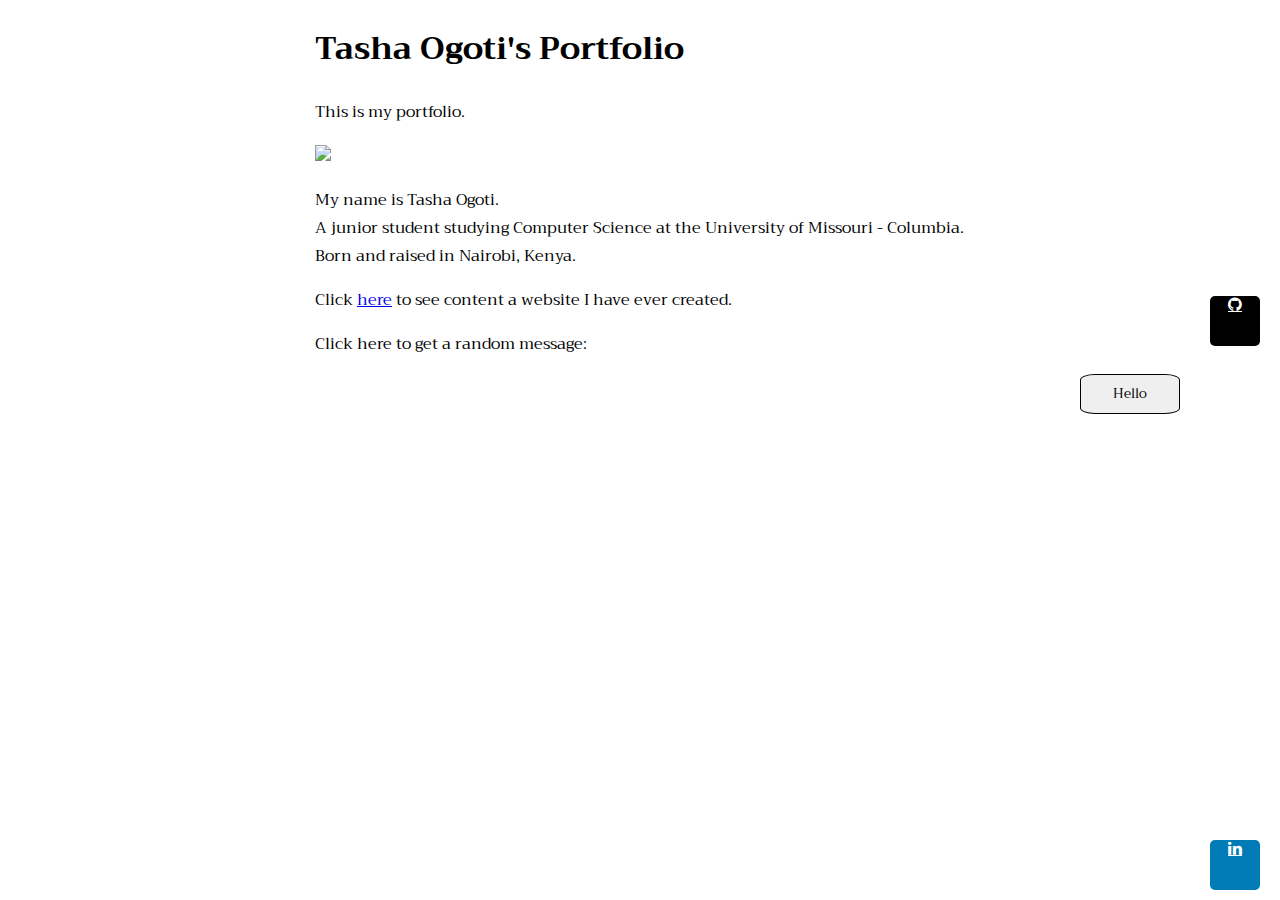
==== portfolio/src/main/webapp/index.html @ 736030f0 "Added features" ====
<!DOCTYPE html>
<html>
  <head>
    <meta charset="UTF-8">
    <title>My Portfolio</title>
    <link rel="stylesheet" href="https://fonts.googleapis.com/css?family=Trirong">
    <link rel="stylesheet" href="style.css">
    <link rel="stylesheet" href="https://cdnjs.cloudflare.com/ajax/libs/font-awesome/4.7.0/css/font-awesome.min.css">
        
    <script src="script.js"></script>
  </head>
  <body>
    <div id="content">
      <h1>Tasha Ogoti's Portfolio</h1>
      <p>This is my portfolio.</p>
      <div>
        <img src="/images/blkwoman.jpg"/>
        <p >My name is Tasha Ogoti.
            <br> A junior student studying Computer Science at the University of Missouri - Columbia.
            <br> Born and raised in Nairobi, Kenya.
        </p>

      </div>

      <div id="profiles">
        <a href="https://www.linkedin.com/in/tasha-ogoti" class="fa fa-linkedin"></a>
        <a href="https://www.github.com/s3nnah39" class="fa fa-github"></a>
      </div>

      <p>Click <a href="https://mapmonkey.s3nnah39.repl.co/index.html" target="_blank">here</a> to see content a website I have ever created.</p>
      <p>Click here to get a random message:</p>
      <button onclick="addRandomGreeting()" id="helloBtn">Hello</button>
      <div id="greeting-container"></div>
    </div>
  </body>
</html>
---- portfolio/src/main/webapp/style.css ----
*{
  font-family: "Trirong", serif;
}

#content {
  margin-left: auto;
  margin-right: auto;
  width: 650px;
}

#greeting-container {
  margin-top: 20px;
}

button{
    width: 100px;
    height: 40px;
    border: 1px solid black;
    border-radius: 15%;
    position: absolute;
    right: 100px;
}

button:hover{
    transform: scale(1.2);
}

#mainWrapper{
    text-align: center;
    margin: auto;
    width: 1128px;
    padding: 8px;
    float: left;
    z-index: -1;
}
.mainBody{
    text-align: justify;
    box-sizing: content-box;
    background-color: #062865;
}

.mainBody:after{
    content: "";
    clear: both;
    display: table;
}
#left{
    padding: 18px;
    margin: 18px;
    width: 50%;
    float: left;
}
#right{
    padding: 18px;
    margin: 18px;
    float: left;
}

.fa-linkedin {
    background: #007bb5;
    color: white; 
    width: 50px;
    height: 50px;
    font-size: 40px;
    text-align: center;
    margin: 10px 0 0 0;
    position: absolute;
    bottom: 10px;
    right: 20px;
    border-radius: 5px;
}
            
.fa-github {
    background: black;
    color: white; 
    width: 50px;
    height: 50px;
    margin: 50px 50px 50px 10px;
    size: 30px;
    font-size: 80px;
    text-align: center;
    margin: 10px 0 0 0;
    position: absolute;
    right: 20px;
    border-radius: 5px;
}

#profiles{
    width: 100%;
}
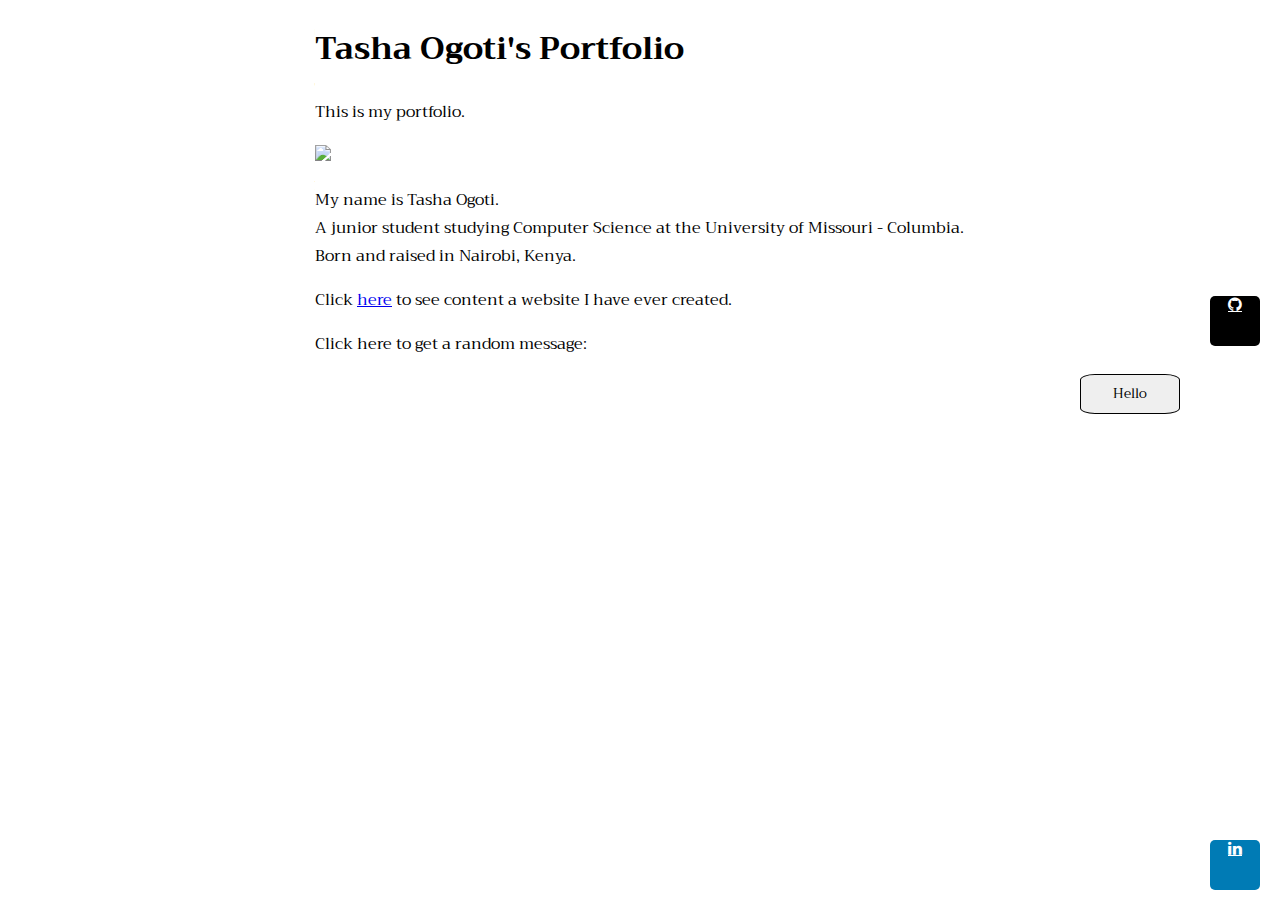
==== commit 7630d79a: "Updated index.html" ====
--- a/portfolio/src/main/webapp/index.html
+++ b/portfolio/src/main/webapp/index.html
@@ -33,4 +33,4 @@
       <div id="greeting-container"></div>
     </div>
   </body>
-</html>
+</html>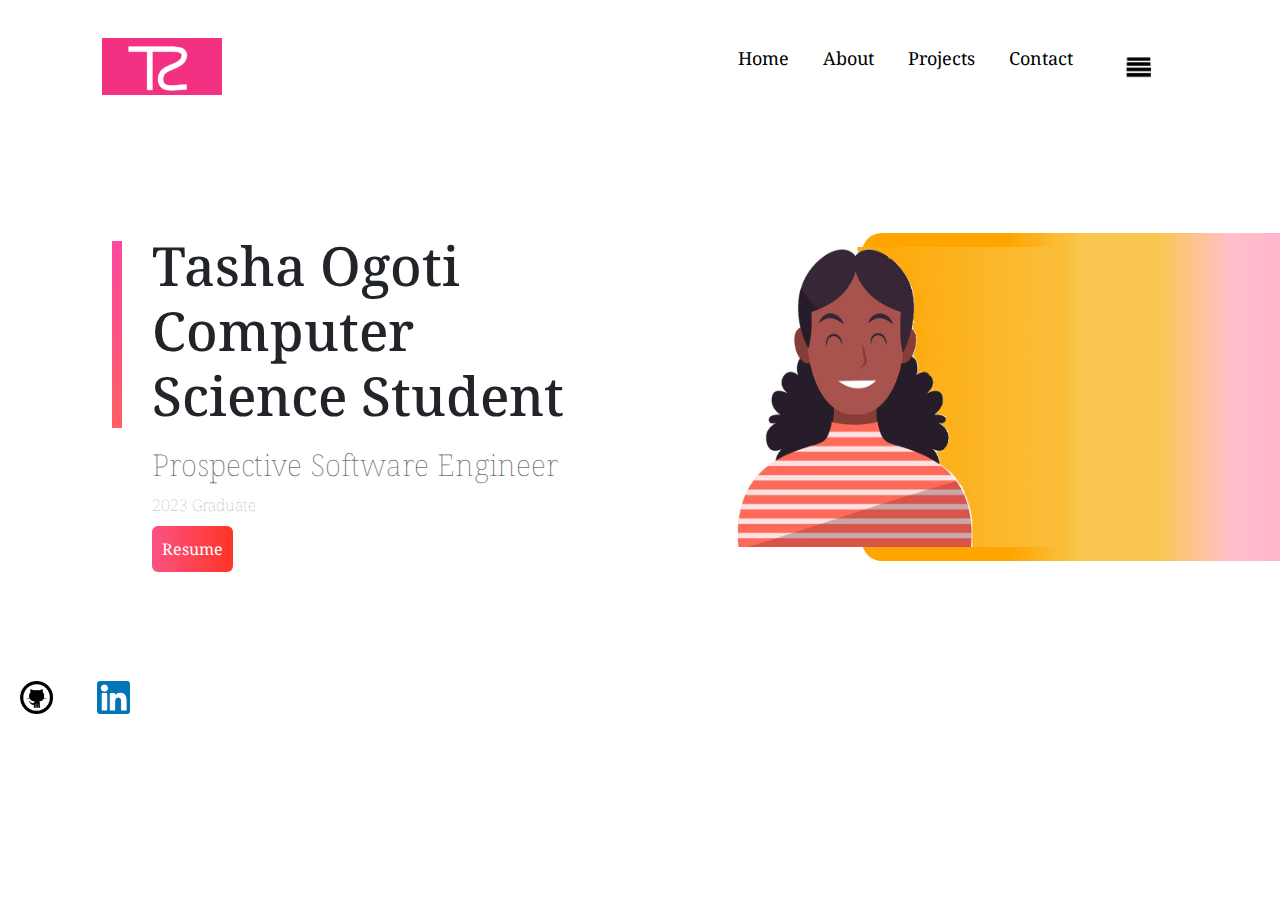
==== commit 9ee73b8d: "Edited script file to accomodate loading addition of contacts" ====
--- a/portfolio/src/main/webapp/index.html
+++ b/portfolio/src/main/webapp/index.html
@@ -2,35 +2,62 @@
 <html>
   <head>
     <meta charset="UTF-8">
-    <title>My Portfolio</title>
-    <link rel="stylesheet" href="https://fonts.googleapis.com/css?family=Trirong">
-    <link rel="stylesheet" href="style.css">
+    <title>Personal Portfolio</title>
+    <link rel="preconnect" href="https://fonts.gstatic.com">
+    <link href="https://fonts.googleapis.com/css2?family=Noto+Serif&display=swap" rel="stylesheet">
     <link rel="stylesheet" href="https://cdnjs.cloudflare.com/ajax/libs/font-awesome/4.7.0/css/font-awesome.min.css">
-        
+    <link href="https://cdn.jsdelivr.net/npm/bootstrap@5.0.0-beta1/dist/css/bootstrap.min.css" rel="stylesheet">
+    
+    
+    <link href="style.css" rel="stylesheet" type="text/css" />
     <script src="script.js"></script>
   </head>
   <body>
-    <div id="content">
-      <h1>Tasha Ogoti's Portfolio</h1>
-      <p>This is my portfolio.</p>
-      <div>
-        <img src="/images/blkwoman.jpg"/>
-        <p >My name is Tasha Ogoti.
-            <br> A junior student studying Computer Science at the University of Missouri - Columbia.
-            <br> Born and raised in Nairobi, Kenya.
-        </p>
-
+    <div  class="mainIntro">
+      <div class="navbar">
+        <img src="images/logo.png" class="logo" alt="myLogo" onclick = "loadContactList()">
+        <nav>
+          <ul id="menu">
+            <li><a href="index.html" id="home">Home</a></li>
+            <li><a href="about.html" id="about">About</a></li>
+            <li><a href="projects.html" id="project">Projects</a></li>
+            <li><a href="contact.html" id="contact">Contact</a></li>
+          </ul>
+        </nav>
+        <img src="images/menuLogo.png" class="menuLogo" onclick="toggleMenu()" alt="bars">
       </div>
 
-      <div id="profiles">
-        <a href="https://www.linkedin.com/in/tasha-ogoti" class="fa fa-linkedin"></a>
-        <a href="https://www.github.com/s3nnah39" class="fa fa-github"></a>
-      </div>
+      <div class="myInfo">
+        <div class="col-1">
+          <h2 class="Ty">Tasha Ogoti<br> Computer Science Student</h2>
+          <h3 class="Ty">Prospective Software Engineer</h3>
+          <p class="Ty">2023 Graduate</p>
+          <a class="resume Ty" href="Ogoti_Tasha.pdf" download="Tasha_Ogoti_2023">Resume</a>
+        </div>
+        <div class="col-2">
+          <img src="images/me.png" class="you" alt="girl">
+          <div ></div>
+        </div>
+        <h3 id="comment"></h3>
+        <div class="likes">
+          <i class="fa fa-thumbs-o-up" style="font-size:36px" id="thumb" onclick="getLikes()"></i>
+        </div>
+    </div>
+  </div>
 
+  <div class="connectMe">
+      <img src="images/github.png" onclick="window.location.assign('https://www.github.com/S3nnah39')" alt="githubLogo">
+
+      <img src="images/linkedin.png" onclick="window.location.assign('https://www.linkedin.com/in/tasha-ogoti')" alt="linkedinLogo">
+  </div>
+
+<!--
+    <div id="content">
       <p>Click <a href="https://mapmonkey.s3nnah39.repl.co/index.html" target="_blank">here</a> to see content a website I have ever created.</p>
       <p>Click here to get a random message:</p>
       <button onclick="addRandomGreeting()" id="helloBtn">Hello</button>
       <div id="greeting-container"></div>
     </div>
+-->
   </body>
 </html>--- a/portfolio/src/main/webapp/style.css
+++ b/portfolio/src/main/webapp/style.css
@@ -1,90 +1,574 @@
+
 *{
-  font-family: "Trirong", serif;
-}
-
-#content {
-  margin-left: auto;
-  margin-right: auto;
-  width: 650px;
-}
-
-#greeting-container {
-  margin-top: 20px;
-}
-
-button{
-    width: 100px;
-    height: 40px;
-    border: 1px solid black;
-    border-radius: 15%;
+  margin:0;
+  padding:0;
+  font-family: 'Noto Serif', serif;
+}
+.mainIntro{
+  width:100%;
+  /*min-height: 100vh;*/
+  padding-left: 8%;
+  padding-right: 8%;
+  box-sizing: border-box;
+  overflow: hidden;
+}
+.logo{
+  width: 120px;
+  margin: 30px 0;
+  cursor: pointer;
+}
+.menuLogo{
+  width: 75px;
+  cursor: pointer;
+}
+.navbar{
+  width:100%;
+  display: flex;
+  align-items: center;
+}
+nav{
+  flex: 1;
+  text-align: right;
+}
+nav ul li{
+  list-style-type: none;
+  display: inline-block;
+  margin-right:30px;
+}
+nav ul li a{
+  text-decoration: none;
+  color: #000;
+  font-size: 18px;
+}
+#home:hover{
+  color: #ff5ea2;
+  font-size: 22px;
+  font-weight: 600;
+}
+#about:hover{
+  color: #ff5ea2;
+  font-size: 22px;
+  font-weight: 600;
+}
+#project:hover{
+  color: #ff5ea2;
+  font-size: 22px;
+  font-weight: 600;
+}
+#contact:hover{
+  color: #ff5ea2;
+  font-size: 22px;
+  font-weight: 600;
+}
+
+.myInfo{
+  display: flex;
+  justify-content: space-between;
+  align-items: centre;
+  margin: 100px 0;
+}
+.col-1{
+  flex-basis: 40%;
+  position: relative;
+  margin-left:50px;
+}
+.col-1 h2{
+  font-size: 54px;
+}
+.col-1 h3{
+  font-size: 30px;
+  color: #707070;
+  font-weight: 100;
+  margin: 20px 0 10px;
+}
+.col-1 p{
+  font-size: 16px;
+  color: #b7b7b7;
+  font-weight: 100;
+  margin-bottom: 20px;
+}
+
+.resume{
+  width: 140px;
+  border:0;
+  padding: 12px 10px;
+  outline: none;
+  color: #fff;
+  background: linear-gradient(to right, #fb5283, #ff3527);
+  border-radius: 6px;
+  cursor: pointer;
+  transition: width 0.5;
+  text-decoration: none;
+}
+.resume:hover{
+  width: 160px;
+  background: linear-gradient(to right, #fb5283, #ff3527);
+  cursor: pointer;
+  text-decoration: none;
+}
+.col-1::after{
+  content:'';
+  width: 10px;
+  height: 57%;
+  background: linear-gradient( #ff469f,#ff6062);
+  position: absolute;
+  left: -40px;
+  top: 8px;
+
+}
+.col-2{
+  position: relative;
+  flex-basis: 60%;
+  display: flex;
+  align-items: center;
+}
+.col-2 .you{
+  width: 50%;
+}
+.you{
+  position: relative;
+  left:150px;
+  height: 300px;
+}
+.you + div{
+  position: absolute;
+  right:0;
+  top:0;
+  background: linear-gradient(to right,orange,orange,orange,#f9c74f,#f9c74f,pink,#ffafcc,#e56b6f);
+  /*background: linear-gradient(to right, #ff54a2, #ff6062);*/
+  border-radius: 20px 0 0 20px;
+  height: 100%;
+  width: 80%;
+  z-index: -1;
+  transform: translateX(150px);
+}
+
+.connectMe img{
+  height: 33px;
+  margin: 20px;
+  cursor: pointer;
+  right: 0;
+}
+.connectMe{
+  text-align: centre;
+}
+.connectMe img:hover{
+  transform: scale(1.2);
+}
+@media only screen and (max-width: 700px){
+  nav ul{
+    width: 100%;
+    /*background: linear-gradient(to right,orange,pink,#f1a4fc,#ff5ea2);*/
+    background: linear-gradient(#ff54a2, #ff575a);
     position: absolute;
-    right: 100px;
-}
-
-button:hover{
-    transform: scale(1.2);
-}
-
-#mainWrapper{
-    text-align: center;
-    margin: auto;
-    width: 1128px;
-    padding: 8px;
-    float: left;
-    z-index: -1;
-}
-.mainBody{
-    text-align: justify;
-    box-sizing: content-box;
-    background-color: #062865;
-}
-
-.mainBody:after{
-    content: "";
-    clear: both;
-    display: table;
-}
-#left{
-    padding: 18px;
-    margin: 18px;
-    width: 50%;
-    float: left;
-}
-#right{
-    padding: 18px;
-    margin: 18px;
-    float: left;
-}
-
-.fa-linkedin {
-    background: #007bb5;
-    color: white; 
-    width: 50px;
-    height: 50px;
-    font-size: 40px;
-    text-align: center;
-    margin: 10px 0 0 0;
-    position: absolute;
-    bottom: 10px;
-    right: 20px;
-    border-radius: 5px;
-}
-            
-.fa-github {
-    background: black;
-    color: white; 
-    width: 50px;
-    height: 50px;
-    margin: 50px 50px 50px 10px;
-    size: 30px;
-    font-size: 80px;
-    text-align: center;
-    margin: 10px 0 0 0;
-    position: absolute;
-    right: 20px;
-    border-radius: 5px;
-}
-
-#profiles{
-    width: 100%;
-}+    top: 75px;
+    right: 0;
+    z-index: 2;
+  }
+  nav ul li{
+    display: block;
+    margin-top: 10px;
+    margin-bottom: 10px;
+  }
+  nav ul li a{
+    color: #fff;
+  }
+#home:hover{
+  color: white;
+  font-size: 22px;
+  font-weight: 600;
+}
+#about:hover{
+  color: white;
+  font-size: 22px;
+  font-weight: 600;
+}
+#project:hover{
+  color: white;
+  font-size: 22px;
+  font-weight: 600;
+}
+#contact:hover{
+  color: white;
+  font-size: 22px;
+  font-weight: 600;
+}
+  .menuLogo{
+    display: block;
+  }
+  .menu{
+    overflow: hidden;
+    transition: 0.5s;
+  }
+  .myInfo{
+    flex-direction: column-reverse;
+    margin: 50px 0;
+  }
+  .col-2{
+    flex-basis: 100%;
+    margin-bottom: 50px;
+  }
+  .col-2 .you{
+    width: 77%;
+  }
+  .you + div{
+    transform: translateX(75px);
+  }
+  .col-1{
+    flex-basis: 100%;
+  }
+  .col-1 h2{
+    font-size: 35px;
+  }
+  .col-1 h3{
+    font-size: 15px;
+  }
+}
+
+.likes{
+  width: 100%;
+  position: absolute;
+  left: 1300px;
+  bottom: 5px;
+}
+#comment{
+  width: 100%;
+  position: absolute;
+  left: 600px;
+  bottom: 2px;
+}
+#thumb:hover{
+  transform: scale(1.15);
+}
+
+/*About.html stylings*/
+#education{
+  font-size:30px;  
+}
+
+.main-timeline{
+  overflow: hidden;
+  position: relative;
+}
+.main-timeline .timeline{
+  width: 50%;
+  float: right;
+  position: relative;
+  z-index:1;
+}
+
+.main-timeline .timeline:before, .main-timeline .timeline:after {
+  content: '';
+  display: block;
+  width: 100%;
+  clear: both;
+}
+
+.main-timeline .timeline:before{
+  content: '';
+  width: 40%;
+  height: 6px;
+  background: #9f005d;
+  position: absolute;
+  top: 50%;
+  left: 0;
+  z-index: -1;
+  transform: translateY(-50%);
+}
+
+.main-timeline .timeline:after{
+  content: '';
+  width: 40%;
+  height: 6px;
+  background: #9f005d;
+  position: absolute;
+  top: 50%;
+  left: -3px;
+}
+
+.main-timeline .timeline-content{
+  width:65%;
+  float: right;
+  padding: 0 0 30px 3px;
+  margin-right: 15px;
+  background:white;
+  border-radius: 10px;
+  box-shadow: 3px 3px 5px #ccc;
+}
+.main-timeline .timeline-content:before, .main-timeline .timeline-content:after {
+  content: '';
+  width: 26px;
+  height: 26px;
+  border-radius: 50%;
+  position: absolute;
+  top: 50%;
+  left: -13px;
+  z-index: 1;
+  transform: translateY(-50%);
+}
+
+.main-timeline .timeline-content:after {
+  left: 30%;
+  transform: translate(-50%,-50%);
+}
+.main-timeline .year{
+  display: block;
+  font-size: 28px;
+  font-weight:bold;
+  color: #f9c74f;
+  text-align: centre;
+  padding-left: 50px;
+}
+
+.main-timeline .content-inner{
+  padding: 35px 15px 35px 110px;
+  margin-right: -15px;
+  background: #9f005d;
+  border-radius: 150px 0 0 150px;
+  position: relative;
+
+}
+
+.main-timeline .content-inner:before, .main-timeline .content-inner:after{
+  content: "";
+  border-left: 15px solid #640026;
+  border-top: 10px solid transparent;
+  position: absolute;
+  top: -10px;
+  right: 0;
+} 
+ .main-timeline .content-inner:after{
+   border-top: none;
+   border-bottom: 10px solid transparent;
+   top:auto;
+   bottom: -10px;
+ }
+
+.main-timeline .icon{
+  width: 110px;
+  height: 110px;
+  text-align: center;
+  position: absolute;
+  top:0;
+  left:0; 
+}
+
+.main-timeline .icon i{
+  font-size: 60px;
+  font-weight: normal;
+  color: white;
+  position: absolute;
+  top:45%;
+  left: 50%;
+  transform: translate(-50%);
+  z-index: 20;
+}
+
+.main-timeline .title{
+  font-size: 22px;
+  font-weight: bold;
+  color: white;
+  margin: 0 0 5px 0;
+}
+
+/*Skills*/
+.skills{
+  width: 500px;
+  margin: 60px auto;
+  list-style: none;
+}
+.skills li{
+  margin: 20px 0;
+}
+
+.bar{
+  background:white;
+  display: block;
+  height:4px;
+  border: 1px solid rgba(0,0,0,0.3);
+  border-radius: 3px;
+  overflow:hidden;
+  box-shadow: 0 0 10px red;
+}
+      
+.bar span{
+  height: 3px;
+  float: left;
+  background: #9f005d;
+}
+.c{
+  width: 80%;
+  animation: html 2s;
+}     
+.cPlus{
+  width: 30%;
+  animation: html 2s;
+} 
+.html{
+  width: 80%;
+  animation: html 2s;
+}
+
+.css{
+  width: 65%;
+  animation: css 2s;
+}
+    
+.JS{
+  width: 30%;
+  animation: JS 2s;
+}
+      
+.php{
+  width: 38%;
+  animation: php 2s;
+}
+@keyframes c{
+  0%{
+    width: 0%;
+    }
+  100%{
+    width: 80%;
+    }
+}
+@keyframes cPlus{
+  0%{
+    width: 0%;
+    }
+  100%{
+    width: 30%;
+    }
+}
+@keyframes html{
+  0%{
+    width: 0%;
+    }
+  100%{
+    width: 80%;
+    }
+}
+@keyframes css{
+  0%{
+    width: 0%;
+    }
+  100%{
+    width: 65%;
+    }
+}
+@keyframes JS{
+  0%{
+    width: 0%;
+    }
+  100%{
+    width: 30%;
+    }
+}
+@keyframes php{
+  0%{
+    width: 0%;
+    }
+  100%{
+    width: 38%;
+    }
+}
+/*Contact.html stylings*/
+
+.contactPage{
+  top: 100px;
+  height: 500px;
+  width: 800px;
+  place-content: centre;
+  border: 10px;
+  border-radius: 5%;
+  position: relative;
+  text-align: centre;
+  margin:auto;
+  background: linear-gradient(#ff54a2, #ff575a);
+  background-repeat: no-repeat;
+  background-size: cover;
+}
+.contactForm{
+  top:20px;
+  position: relative;
+  border: 10px;
+  border-radius: 5%;
+  background: white;
+  width: 450px;
+  height: 400px;
+  color: black;
+  float:right;
+  margin-right: 20px;
+}
+.envelope{
+  text-align: center;
+  margin: auto;
+  place-content: center;
+  color: white;
+  font-size: 200px;
+  float: left;
+  width: 300px;
+  height: 400px;
+}
+.envelope .fa{
+  position: relative;
+  top:60px;
+  left:40px;
+}
+.intro{
+  font-size: 30px;
+  font-weight: 600;
+  text-align: center;
+  background: -webkit-linear-gradient(right,#ff54a2, #ff575a);
+  -webkit-background-clip: text;
+  -webkit-text-fill-color: transparent;
+}
+input{
+  position: relative;
+  left: 45px;
+  font-size: 20px;
+}
+
+.fa-paper-plane-o{
+  border: 2px solid white;
+  border-radius: 10px;
+  width: 80px;
+  height: 45px;
+  font-size: 30px;
+  position: relative;
+  left: 45px;
+  background: -webkit-linear-gradient(right,#ff54a2, #ff575a);
+  transition: 0.5s;
+}
+.fa-paper-plane-o:hover{
+  transform: scale(1.2);
+}
+
+.formDesign{
+  background: transparent;
+  border: none;
+  outline:none;
+  border-bottom: 1px solid grey;
+  margin-bottom: 16px;
+}
+
+
+.project{
+  width: 100%;
+  padding-bottom: 40px;
+  border-bottom: 2px solid black;
+  border-radius: 2%;
+  margin: 10px;
+  padding-left: 20px;
+  
+}
+
+.projects > h2{
+  font-family: 'Nanum Gothic', sans-serif;
+  font-size: 30px;
+}
+
+.projects > span{
+  font-family: 'Roboto', sans-serif;
+  font-size: 15px;
+}
+
